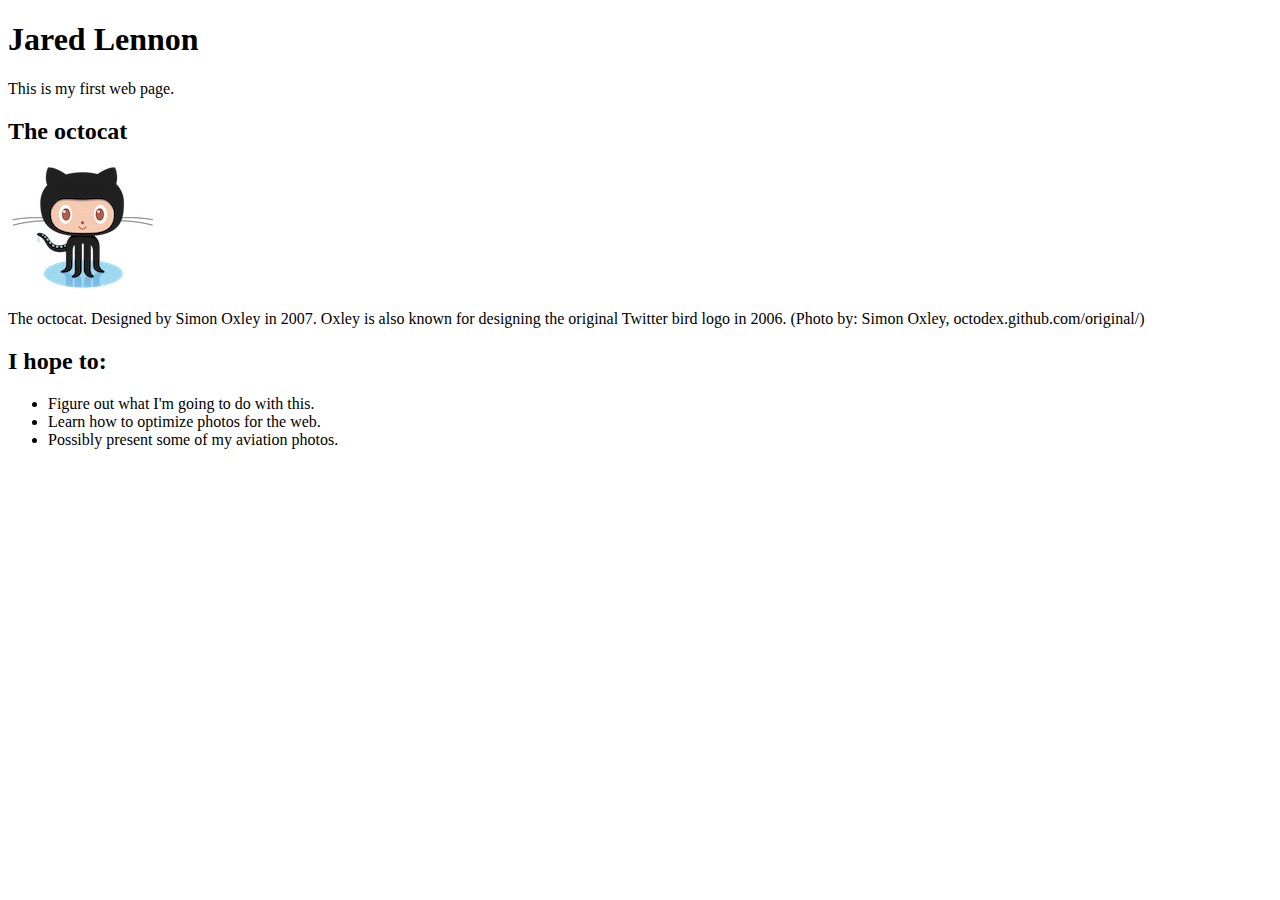
==== index.html @ 213b9bee "My first commit." ====
<!DOCTYPE html>
<html lang="en">
  <head>
    <meta charset="utf-8" />
    <title>Jared's Index</title>
  </head>

  <body>
    <h1>Jared Lennon</h1>

    <p>This is my first web page.</p>

    <h2>The octocat</h2>
    <img src="octocat.png" alt="An image of the octocat. Designed by Simon Oxley in 2007. Oxley is also known for designing the original Twitter bird logo." />
    <p>The octocat. Designed by Simon Oxley in 2007. Oxley is also known for designing the original Twitter bird logo in 2006. (Photo by: Simon Oxley, octodex.github.com/original/)</p>
    <h2>I hope to:</h2>
      <ul>
        <li>Figure out what I'm going to do with this.</li>
        <li>Learn how to optimize photos for the web.</li>
        <li>Possibly present some of my aviation photos.</li>

  </body>
</html>
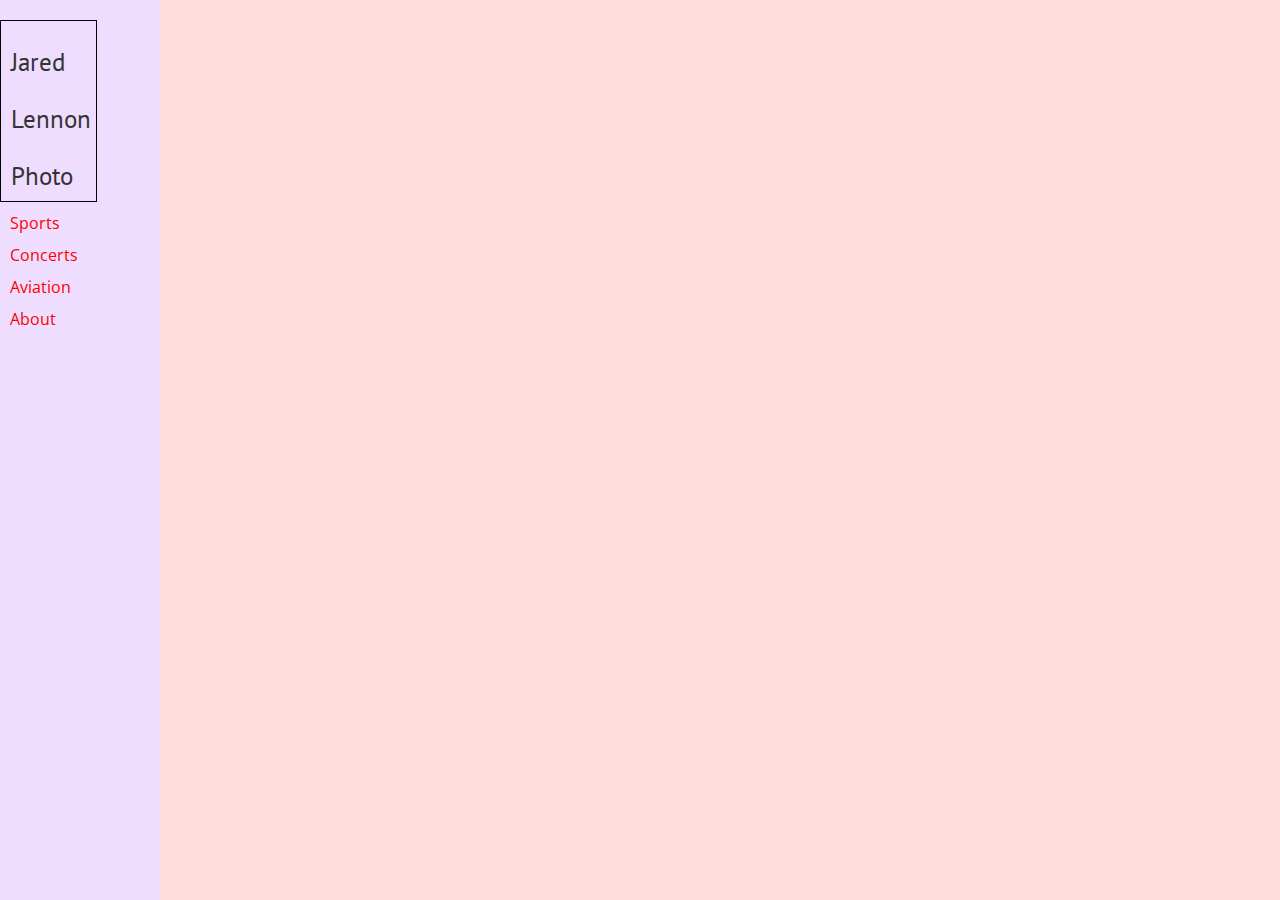
==== commit 09ef7a0a: "Final Project" ====
--- a/index.html
+++ b/index.html
@@ -2,22 +2,31 @@
 <html lang="en">
   <head>
     <meta charset="utf-8" />
-    <title>Jared's Index</title>
+    <title>Jared Lennon Photo</title>
+    <link href="css/portfolio.css" rel="stylesheet" />
   </head>
 
   <body>
-    <h1>Jared Lennon</h1>
+    <header>
+      <div id="side-bar">
+        <a href="index.html" id="home-button">
+          <p>Jared</p>
+          <p>Lennon</p>
+          <p>Photo</p>
+        </a>
 
-    <p>This is my first web page.</p>
+        <nav> <!-- This is where I will link to the different html documents for the subsections -->
+          <a href="sports.html">Sports</a>
+          <a href="concerts.html">Concerts</a>
+          <a href="aviation.html">Aviation</a>
+          <a href="about.html">About</a>
+        <!-- <a href=""-->
+        </nav>
+      </div>
+    </header>
 
-    <h2>The octocat</h2>
-    <img src="octocat.png" alt="An image of the octocat. Designed by Simon Oxley in 2007. Oxley is also known for designing the original Twitter bird logo." />
-    <p>The octocat. Designed by Simon Oxley in 2007. Oxley is also known for designing the original Twitter bird logo in 2006. (Photo by: Simon Oxley, octodex.github.com/original/)</p>
-    <h2>I hope to:</h2>
-      <ul>
-        <li>Figure out what I'm going to do with this.</li>
-        <li>Learn how to optimize photos for the web.</li>
-        <li>Possibly present some of my aviation photos.</li>
+    <main>
 
+    </main>
   </body>
 </html>
--- a/css/portfolio.css
+++ b/css/portfolio.css
@@ -0,0 +1,47 @@
+@import url('https://fonts.googleapis.com/css2?family=Open+Sans:wght@400;700&family=PT+Sans:wght@400;700&display=swap');
+
+body {
+  background-color: #fdd;
+  background-image: url(octocat.png)
+}
+
+#home-button {
+  margin:0px;
+  width: 85px;
+  height: 180px;
+  border: 1px solid #000;
+  padding-top: 0px;
+  padding-left: 10px;
+
+  display: block;
+  text-decoration: none;
+  font-family: 'PT Sans', sans-serif;
+  font-size: 25px;
+  color: #333;
+
+}
+
+#side-bar {
+  height: 100%;
+  width: 160px;
+  position: fixed;
+  top: 0;
+  left: 0;
+  background-color: #edf;
+  padding-top: 20px;
+}
+
+nav a {
+  display: block;
+  color: red;
+  text-decoration: none;
+  font-family: 'Open Sans', sans-serif;
+  padding-top: 10px;
+  padding-left: 10px;
+
+
+}
+
+nav a:hover {
+  color:blue;
+}
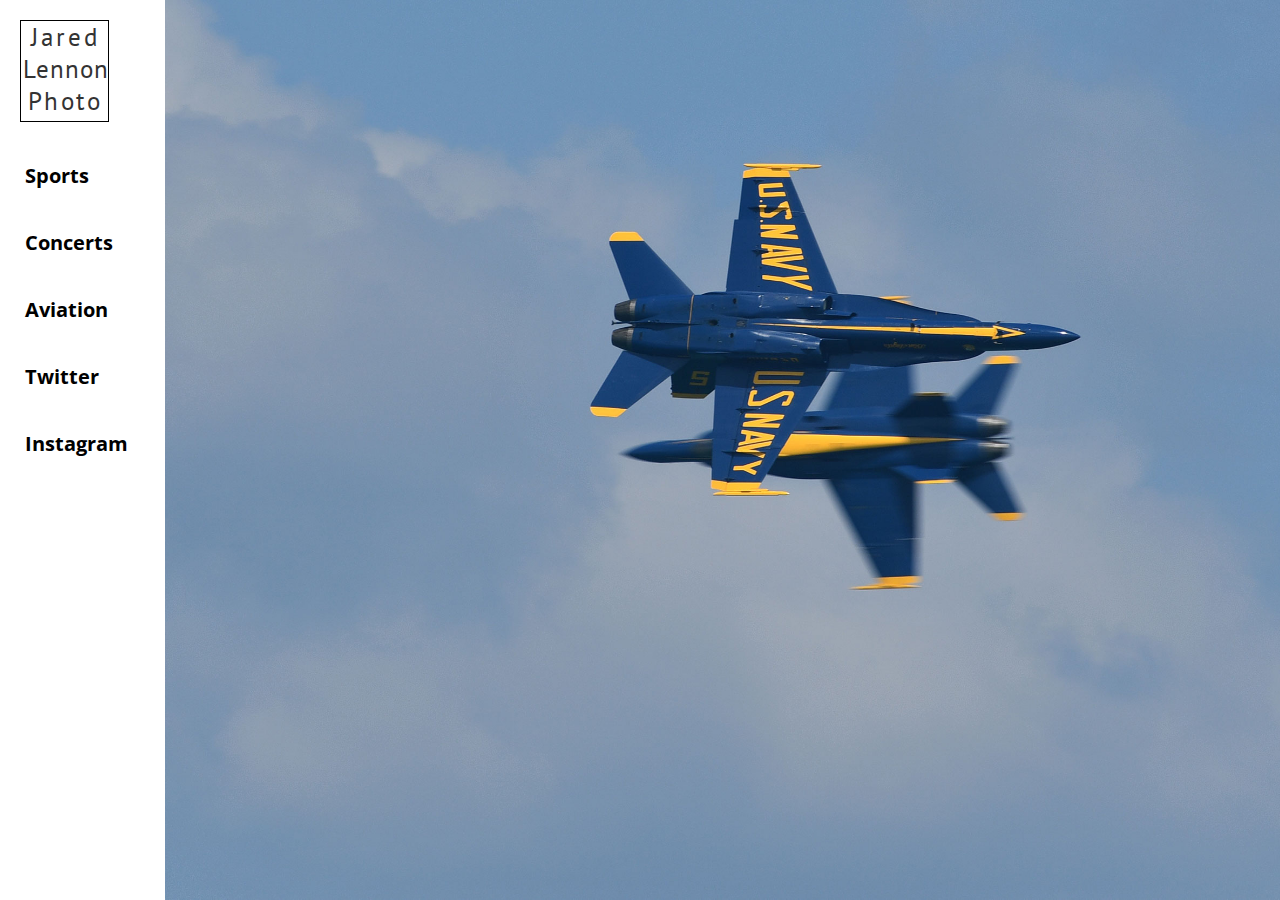
==== commit d87353c0: "More final work" ====
--- a/index.html
+++ b/index.html
@@ -4,29 +4,34 @@
     <meta charset="utf-8" />
     <title>Jared Lennon Photo</title>
     <link href="css/portfolio.css" rel="stylesheet" />
+
   </head>
 
-  <body>
+
+
+
+  <body class="body-home">
     <header>
       <div id="side-bar">
         <a href="index.html" id="home-button">
-          <p>Jared</p>
-          <p>Lennon</p>
-          <p>Photo</p>
+
+          <p class= "jared">Jared</p>
+          <p class= "lennon">Lennon</p>
+          <p class= "photo">Photo</p>
         </a>
 
-        <nav> <!-- This is where I will link to the different html documents for the subsections -->
+        <nav>
           <a href="sports.html">Sports</a>
           <a href="concerts.html">Concerts</a>
           <a href="aviation.html">Aviation</a>
-          <a href="about.html">About</a>
-        <!-- <a href=""-->
+          <a href="https://twitter.com/jaredmlennon?s=20">Twitter</a>
+          <a href="https://www.instagram.com/jaredlennonphoto/">Instagram</a>
         </nav>
       </div>
     </header>
 
-    <main>
 
-    </main>
+
   </body>
+
 </html>
--- a/css/portfolio.css
+++ b/css/portfolio.css
@@ -1,47 +1,133 @@
 @import url('https://fonts.googleapis.com/css2?family=Open+Sans:wght@400;700&family=PT+Sans:wght@400;700&display=swap');
 
-body {
-  background-color: #fdd;
-  background-image: url(octocat.png)
+
+
+.body-home {
+  background-color: #add8e6;
+  background-image: url(../images/fighter-jet-v3.jpg);
+  background-repeat: no-repeat;
+  background-attachment: fixed;
+  background-size: cover;
+  margin:0px;
 }
 
+.body-sports {
+  background-color: #add8e6;
+}
+
+
+#wrapper {
+  max-width: 1200px;
+  margin-left: 107px;
+}
+
+
 #home-button {
-  margin:0px;
+  margin:0px 0px 0px 20px;
   width: 85px;
-  height: 180px;
+  height: 100px;
   border: 1px solid #000;
   padding-top: 0px;
-  padding-left: 10px;
+  padding-right: 1px;
+  padding-left: 1px;
 
   display: block;
   text-decoration: none;
   font-family: 'PT Sans', sans-serif;
+  color: #333;
   font-size: 25px;
-  color: #333;
 
+}
+
+.jared {
+  font-size: 25px;
+  letter-spacing: 3px;
+  margin: 0px;
+  margin-left: 9px;
+
+}
+
+.lennon {
+  font-size: 25px;
+  letter-spacing: 1px;
+  margin: 0px;
+  margin-left: .5px;
+
+}
+
+.photo {
+  font-size: 25px;
+  letter-spacing: 2.5px;
+  margin: 0px;
+  margin-left: 5.5px
 }
 
 #side-bar {
   height: 100%;
-  width: 160px;
+  width: 165px;
   position: fixed;
   top: 0;
   left: 0;
-  background-color: #edf;
+  background-color: #fff;
   padding-top: 20px;
+
 }
 
 nav a {
   display: block;
-  color: red;
+  color: #000;
   text-decoration: none;
   font-family: 'Open Sans', sans-serif;
-  padding-top: 10px;
+  padding-top: 40px;
   padding-left: 10px;
+  margin-left: 15px;
+  font-weight: bold;
 
+  font-size: 20px;
+
+  /*
+  margin-top: 0px;
+  margin-bottom: 0px;
+  */
+}
+
+nav a:hover {
+  color: #f00;
+}
+
+
+#content-sports {
+  display: grid;
+  grid-template-columns: repeat(auto-fill, minmax(25em, 1fr));
+
+  grid-gap: 1em;
+  margin-left: 70px;
+}
+
+#sports1 {
+  border: 1px solid #000;
 
 }
 
-nav a:hover {
-  color:blue;
+#sports2 {
+  border: 1px solid #000;
+
 }
+
+#sports3 {
+  border: 1px solid #000;
+
+}
+
+#sports4 {
+  border: 1px solid #000;
+
+}
+
+figure {
+  margin: 10px;
+}
+figure img {
+  width: 100%;
+  height: auto;
+}
